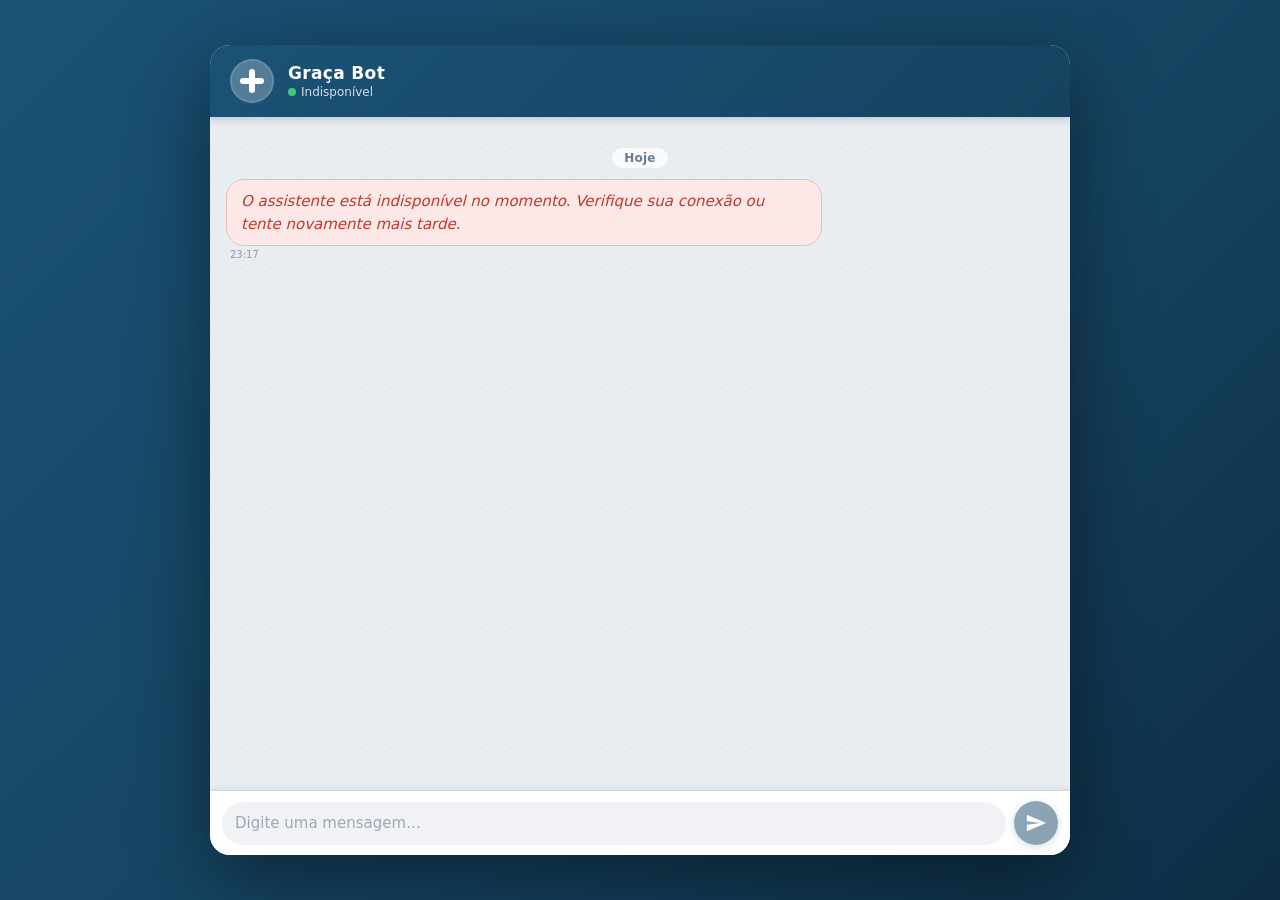
==== chat/index.html @ c24761d1 "feat: initial commit — Graça Widget + config segura via .env" ====
<!DOCTYPE html>
<html lang="pt-BR">
<head>
  <meta charset="UTF-8" />
  <meta name="viewport" content="width=device-width, initial-scale=1.0" />
  <title>Graça Bot — Igreja Comunhão da Graça</title>
  <link rel="stylesheet" href="style.css" />
  <!-- Ícone de microfone e envio via SVG inline no JS -->
</head>
<body>

  <!-- =============================================
       ESTRUTURA PRINCIPAL DO CHAT
  ============================================= -->
  <div class="chat-wrapper">

    <!-- CABEÇALHO DO CHAT -->
    <header class="chat-header">
      <div class="chat-header__avatar">
        <!-- Ícone de cruz estilizado -->
        <svg viewBox="0 0 40 40" fill="none" xmlns="http://www.w3.org/2000/svg" aria-hidden="true">
          <circle cx="20" cy="20" r="20" fill="rgba(255,255,255,0.15)"/>
          <rect x="17" y="8" width="6" height="24" rx="3" fill="white"/>
          <rect x="8" y="17" width="24" height="6" rx="3" fill="white"/>
        </svg>
      </div>
      <div class="chat-header__info">
        <span class="chat-header__name">Graça Bot</span>
        <span class="chat-header__status" id="headerStatus">Online</span>
      </div>
    </header>

    <!-- HISTÓRICO DE MENSAGENS -->
    <main class="chat-messages" id="chatMessages" role="log" aria-live="polite" aria-label="Histórico de mensagens">
      <!-- As mensagens são inseridas aqui dinamicamente pelo script.js -->

      <!-- Mensagem de boas-vindas gerada pelo JS na inicialização -->
    </main>

    <!-- INDICADOR "DIGITANDO..." -->
    <div class="typing-indicator" id="typingIndicator" aria-live="polite" aria-label="Bot está digitando" style="display:none;">
      <div class="typing-indicator__bubble">
        <span></span>
        <span></span>
        <span></span>
      </div>
      <span class="typing-indicator__text">Graça Bot está digitando…</span>
    </div>

    <!-- BARRA DE GRAVAÇÃO DE ÁUDIO (visível apenas durante a gravação) -->
    <div class="recording-bar" id="recordingBar" style="display:none;">
      <div class="recording-bar__pulse"></div>
      <span class="recording-bar__text">Gravando… <span id="recordingTimer">0:00</span></span>
      <button class="recording-bar__cancel" id="cancelRecordingBtn" title="Cancelar gravação" aria-label="Cancelar gravação">
        <!-- ícone X -->
        <svg viewBox="0 0 24 24" fill="none" stroke="currentColor" stroke-width="2.5" stroke-linecap="round">
          <line x1="18" y1="6" x2="6" y2="18"/>
          <line x1="6" y1="6" x2="18" y2="18"/>
        </svg>
      </button>
    </div>

    <!-- RODAPÉ: CAMPO DE ENTRADA E BOTÕES -->
    <footer class="chat-input-area">
      <div class="chat-input-wrapper">
        <textarea
          id="messageInput"
          class="chat-input"
          placeholder="Digite uma mensagem…"
          rows="1"
          maxlength="2000"
          aria-label="Campo de mensagem"
        ></textarea>
      </div>

      <!-- Botão de envio de texto -->
      <button class="btn-send" id="sendBtn" title="Enviar mensagem" aria-label="Enviar mensagem">
        <svg viewBox="0 0 24 24" fill="currentColor" xmlns="http://www.w3.org/2000/svg" aria-hidden="true">
          <path d="M2.01 21L23 12 2.01 3 2 10l15 2-15 2z"/>
        </svg>
      </button>

      <!-- Botão de gravação de áudio -->
      <button class="btn-audio" id="audioBtn" title="Gravar áudio" aria-label="Gravar áudio">
        <svg viewBox="0 0 24 24" fill="currentColor" xmlns="http://www.w3.org/2000/svg" aria-hidden="true">
          <path d="M12 14c1.66 0 3-1.34 3-3V5c0-1.66-1.34-3-3-3S9 3.34 9 5v6c0 1.66 1.34 3 3 3z"/>
          <path d="M17 11c0 2.76-2.24 5-5 5s-5-2.24-5-5H5c0 3.53 2.61 6.43 6 6.92V21h2v-3.08c3.39-.49 6-3.39 6-6.92h-2z"/>
        </svg>
      </button>
    </footer>

  </div><!-- /chat-wrapper -->

  <script src="script.js"></script>
</body>
</html>
---- chat/style.css ----
/* ================================================
   RESET E VARIÁVEIS GLOBAIS
================================================ */

*, *::before, *::after {
  box-sizing: border-box;
  margin: 0;
  padding: 0;
}

:root {
  /* Paleta principal — tema da Igreja */
  --color-primary:       #1a5276;  /* Azul escuro corporativo */
  --color-primary-dark:  #154360;
  --color-primary-light: #2e86c1;
  --color-accent:        #d4ac0d;  /* Dourado sutil */

  /* Bolhas de mensagem */
  --bubble-user-bg:      #1a5276;
  --bubble-user-text:    #ffffff;
  --bubble-bot-bg:       #ffffff;
  --bubble-bot-text:     #1a1a1a;
  --bubble-bot-shadow:   0 1px 3px rgba(0,0,0,0.12);

  /* Fundo do chat */
  --chat-bg:             #e8edf2;

  /* Input area */
  --input-bg:            #ffffff;
  --input-border:        #d0d7de;

  /* Tipografia */
  --font-family:         'Segoe UI', system-ui, -apple-system, sans-serif;
  --font-size-base:      15px;
  --font-size-small:     12px;
  --font-size-large:     17px;

  /* Bordas e sombras */
  --radius-bubble:       18px;
  --radius-input:        24px;
  --shadow-header:       0 2px 8px rgba(0,0,0,0.18);
  --shadow-input-area:   0 -1px 6px rgba(0,0,0,0.08);

  /* Transições */
  --transition-fast:     0.15s ease;
  --transition-normal:   0.25s ease;
}

/* ================================================
   BODY — FUNDO E LAYOUT EXTERNO
================================================ */

body {
  font-family: var(--font-family);
  font-size: var(--font-size-base);
  background: linear-gradient(135deg, #1a5276 0%, #154360 60%, #0e2d44 100%);
  min-height: 100dvh;
  display: flex;
  align-items: center;
  justify-content: center;
  padding: 16px;
}

/* ================================================
   CHAT WRAPPER — CONTAINER PRINCIPAL
================================================ */

.chat-wrapper {
  width: 100%;
  max-width: 860px;
  height: 90dvh;
  max-height: 900px;
  background: var(--chat-bg);
  border-radius: 20px;
  box-shadow: 0 24px 80px rgba(0,0,0,0.45);
  display: flex;
  flex-direction: column;
  overflow: hidden;
  position: relative;
}

/* ================================================
   CABEÇALHO
================================================ */

.chat-header {
  background: linear-gradient(135deg, var(--color-primary) 0%, var(--color-primary-dark) 100%);
  color: white;
  padding: 14px 20px;
  display: flex;
  align-items: center;
  gap: 14px;
  flex-shrink: 0;
  box-shadow: var(--shadow-header);
  z-index: 10;
}

.chat-header__avatar {
  width: 44px;
  height: 44px;
  flex-shrink: 0;
  border-radius: 50%;
  background: rgba(255,255,255,0.12);
  display: flex;
  align-items: center;
  justify-content: center;
  border: 2px solid rgba(255,255,255,0.25);
}

.chat-header__avatar svg {
  width: 100%;
  height: 100%;
}

.chat-header__info {
  display: flex;
  flex-direction: column;
  gap: 2px;
}

.chat-header__name {
  font-size: var(--font-size-large);
  font-weight: 700;
  letter-spacing: 0.02em;
}

.chat-header__status {
  font-size: var(--font-size-small);
  opacity: 0.82;
  display: flex;
  align-items: center;
  gap: 5px;
}

/* Bolinha verde indicadora de online */
.chat-header__status::before {
  content: '';
  display: inline-block;
  width: 8px;
  height: 8px;
  border-radius: 50%;
  background: #4cde80;
  animation: pulse-online 2s infinite;
  flex-shrink: 0;
}

@keyframes pulse-online {
  0%, 100% { opacity: 1; }
  50%       { opacity: 0.45; }
}

/* ================================================
   ÁREA DE MENSAGENS
================================================ */

.chat-messages {
  flex: 1;
  overflow-y: auto;
  padding: 20px 16px;
  display: flex;
  flex-direction: column;
  gap: 6px;
  scroll-behavior: smooth;

  /* Padrão de fundo sutil similar ao WhatsApp */
  background-color: var(--chat-bg);
  background-image:
    radial-gradient(circle at 1px 1px, rgba(26,82,118,0.05) 1px, transparent 0);
  background-size: 30px 30px;
}

/* Scrollbar personalizada (desktop) */
.chat-messages::-webkit-scrollbar { width: 6px; }
.chat-messages::-webkit-scrollbar-track { background: transparent; }
.chat-messages::-webkit-scrollbar-thumb {
  background: rgba(0,0,0,0.15);
  border-radius: 3px;
}

/* Separador de data */
.chat-date-separator {
  text-align: center;
  margin: 14px 0 8px;
  font-size: var(--font-size-small);
  color: #6b7c8e;
}

.chat-date-separator span {
  background: rgba(255,255,255,0.75);
  padding: 3px 12px;
  border-radius: 12px;
  font-weight: 600;
  letter-spacing: 0.02em;
}

/* ================================================
   BOLHAS DE MENSAGEM
================================================ */

.message {
  display: flex;
  flex-direction: column;
  max-width: 72%;
  animation: msg-appear 0.22s var(--transition-normal) both;
}

@keyframes msg-appear {
  from {
    opacity: 0;
    transform: translateY(10px) scale(0.97);
  }
  to {
    opacity: 1;
    transform: translateY(0) scale(1);
  }
}

/* Mensagem do USUÁRIO — direita */
.message--user {
  align-self: flex-end;
  align-items: flex-end;
}

/* Mensagem do BOT — esquerda */
.message--bot {
  align-self: flex-start;
  align-items: flex-start;
}

/* Conteúdo da bolha */
.message__bubble {
  padding: 10px 14px;
  border-radius: var(--radius-bubble);
  line-height: 1.5;
  word-break: break-word;
  position: relative;
}

.message--user .message__bubble {
  background: var(--bubble-user-bg);
  color: var(--bubble-user-text);
  border-bottom-right-radius: 4px;
  box-shadow: 0 2px 6px rgba(26,82,118,0.3);
}

.message--bot .message__bubble {
  background: var(--bubble-bot-bg);
  color: var(--bubble-bot-text);
  border-bottom-left-radius: 4px;
  box-shadow: var(--bubble-bot-shadow);
}

/* Horário da mensagem */
.message__time {
  font-size: 10px;
  color: #8a9ab0;
  margin-top: 3px;
  padding: 0 4px;
}

/* Player de áudio dentro da bolha */
.message__audio {
  width: 240px;
  max-width: 100%;
  margin: 4px 0;
  border-radius: 8px;
  outline: none;
}

/* Estilo do audio element */
audio {
  accent-color: var(--color-primary-light);
}

/* ================================================
   INDICADOR DE DIGITAÇÃO
================================================ */

.typing-indicator {
  display: flex;
  align-items: center;
  gap: 10px;
  padding: 8px 20px 4px;
  flex-shrink: 0;
}

.typing-indicator__bubble {
  background: white;
  border-radius: 18px;
  border-bottom-left-radius: 4px;
  padding: 10px 14px;
  display: flex;
  align-items: center;
  gap: 5px;
  box-shadow: var(--bubble-bot-shadow);
}

.typing-indicator__bubble span {
  width: 7px;
  height: 7px;
  background: #94a3b8;
  border-radius: 50%;
  display: inline-block;
  animation: typing-dot 1.2s infinite;
}

.typing-indicator__bubble span:nth-child(2) { animation-delay: 0.2s; }
.typing-indicator__bubble span:nth-child(3) { animation-delay: 0.4s; }

@keyframes typing-dot {
  0%, 80%, 100% { transform: translateY(0); opacity: 0.5; }
  40%            { transform: translateY(-6px); opacity: 1; }
}

.typing-indicator__text {
  font-size: var(--font-size-small);
  color: #6b7c8e;
  font-style: italic;
}

/* ================================================
   BARRA DE GRAVAÇÃO
================================================ */

.recording-bar {
  background: #fff3cd;
  border-top: 2px solid #f0c040;
  padding: 10px 20px;
  display: flex;
  align-items: center;
  gap: 12px;
  flex-shrink: 0;
  animation: slide-up 0.2s ease both;
}

@keyframes slide-up {
  from { transform: translateY(100%); opacity: 0; }
  to   { transform: translateY(0);    opacity: 1; }
}

/* Círculo pulsante (indicador de gravação) */
.recording-bar__pulse {
  width: 14px;
  height: 14px;
  border-radius: 50%;
  background: #e53935;
  flex-shrink: 0;
  animation: pulse-record 1s infinite;
}

@keyframes pulse-record {
  0%, 100% { box-shadow: 0 0 0 0 rgba(229,57,53,0.5); }
  50%       { box-shadow: 0 0 0 8px rgba(229,57,53,0); }
}

.recording-bar__text {
  flex: 1;
  font-size: var(--font-size-small);
  font-weight: 600;
  color: #7b3f00;
}

.recording-bar__cancel {
  background: none;
  border: none;
  cursor: pointer;
  padding: 4px;
  color: #c0392b;
  border-radius: 50%;
  display: flex;
  align-items: center;
  justify-content: center;
  transition: background var(--transition-fast);
}

.recording-bar__cancel:hover {
  background: rgba(192,57,43,0.12);
}

.recording-bar__cancel svg {
  width: 20px;
  height: 20px;
}

/* ================================================
   ÁREA DE ENTRADA DE TEXTO
================================================ */

.chat-input-area {
  background: white;
  border-top: 1px solid var(--input-border);
  padding: 10px 12px;
  display: flex;
  align-items: flex-end;
  gap: 8px;
  flex-shrink: 0;
  box-shadow: var(--shadow-input-area);
}

.chat-input-wrapper {
  flex: 1;
  background: #f0f2f5;
  border-radius: var(--radius-input);
  border: 1.5px solid transparent;
  transition: border-color var(--transition-fast);
  padding: 2px 8px;
  display: flex;
  align-items: center;
}

.chat-input-wrapper:focus-within {
  border-color: var(--color-primary-light);
  background: #ffffff;
}

.chat-input {
  width: 100%;
  border: none;
  background: transparent;
  font-family: var(--font-family);
  font-size: var(--font-size-base);
  color: #1a1a1a;
  resize: none;
  outline: none;
  max-height: 120px;
  min-height: 36px;
  padding: 8px 4px;
  line-height: 1.4;
  /* remove scrollbar até necessário */
  overflow-y: hidden;
}

.chat-input::placeholder {
  color: #9da8b5;
}

/* Botão de envio */
.btn-send {
  width: 44px;
  height: 44px;
  border-radius: 50%;
  border: none;
  background: linear-gradient(135deg, var(--color-primary) 0%, var(--color-primary-dark) 100%);
  color: white;
  cursor: pointer;
  display: flex;
  align-items: center;
  justify-content: center;
  flex-shrink: 0;
  transition: transform var(--transition-fast), box-shadow var(--transition-fast);
  box-shadow: 0 2px 8px rgba(26,82,118,0.35);
}

.btn-send:hover {
  transform: scale(1.08);
  box-shadow: 0 4px 14px rgba(26,82,118,0.45);
}

.btn-send:active {
  transform: scale(0.95);
}

.btn-send svg {
  width: 22px;
  height: 22px;
}

/* Botão de áudio */
.btn-audio {
  display: none; /* Temporáriamente desabilitado */
  width: 44px;
  height: 44px;
  border-radius: 50%;
  border: none;
  background: #f0f2f5;
  color: #5f6b7a;
  cursor: pointer;
  align-items: center;
  justify-content: center;
  flex-shrink: 0;
  transition: background var(--transition-fast), color var(--transition-fast), transform var(--transition-fast);
}

.btn-audio:hover {
  background: #e2e8f0;
  color: var(--color-primary);
}

.btn-audio.recording {
  background: #fde8e8;
  color: #e53935;
  animation: btn-audio-recording 1s infinite;
}

@keyframes btn-audio-recording {
  0%, 100% { box-shadow: 0 0 0 0 rgba(229,57,53,0.3); }
  50%       { box-shadow: 0 0 0 8px rgba(229,57,53,0); }
}

.btn-audio svg {
  width: 22px;
  height: 22px;
}

/* ================================================
   MENSAGEM DE ERRO INLINE
================================================ */

.message--error .message__bubble {
  background: #fde8e8;
  color: #c0392b;
  border: 1px solid #f5b7b1;
  font-style: italic;
}

/* ================================================
   SCROLL AUTOMÁTICO — seta de descida visível
================================================ */

.scroll-down-btn {
  position: absolute;
  bottom: 90px;
  right: 20px;
  width: 38px;
  height: 38px;
  border-radius: 50%;
  border: none;
  background: white;
  color: var(--color-primary);
  cursor: pointer;
  box-shadow: 0 2px 8px rgba(0,0,0,0.18);
  display: flex;
  align-items: center;
  justify-content: center;
  opacity: 0;
  pointer-events: none;
  transition: opacity var(--transition-normal), transform var(--transition-fast);
  z-index: 20;
}

.scroll-down-btn.visible {
  opacity: 1;
  pointer-events: auto;
}

.scroll-down-btn:hover {
  transform: scale(1.1);
}

.scroll-down-btn svg {
  width: 20px;
  height: 20px;
}

/* ================================================
   LINK dentro de mensagem do bot
================================================ */

.message--bot a {
  color: var(--color-primary-light);
  text-decoration: underline;
  word-break: break-all;
}

/* ================================================
   RESPONSIVIDADE
================================================ */

/* Tablet */
@media (max-width: 768px) {
  body {
    padding: 0;
    align-items: stretch;
  }

  .chat-wrapper {
    max-width: 100%;
    height: 100dvh;
    max-height: none;
    border-radius: 0;
    box-shadow: none;
  }

  .message {
    max-width: 85%;
  }
}

/* Smartphone pequeno */
@media (max-width: 390px) {
  .chat-header {
    padding: 10px 14px;
  }

  .chat-header__name {
    font-size: 15px;
  }

  .chat-messages {
    padding: 14px 10px;
  }

  .message {
    max-width: 92%;
  }

  .message__audio {
    width: 200px;
  }

  .btn-send,
  .btn-audio {
    width: 40px;
    height: 40px;
  }
}

/* ================================================
   ACESSIBILIDADE — foco visível
================================================ */

/* Foco visível apenas em botões.
   O textarea usa o wrapper arredondado (.chat-input-wrapper:focus-within)
   como indicador de foco — sem outline quadrado sobreposto. */
button:focus-visible {
  outline: 2px solid var(--color-primary-light);
  outline-offset: 2px;
}
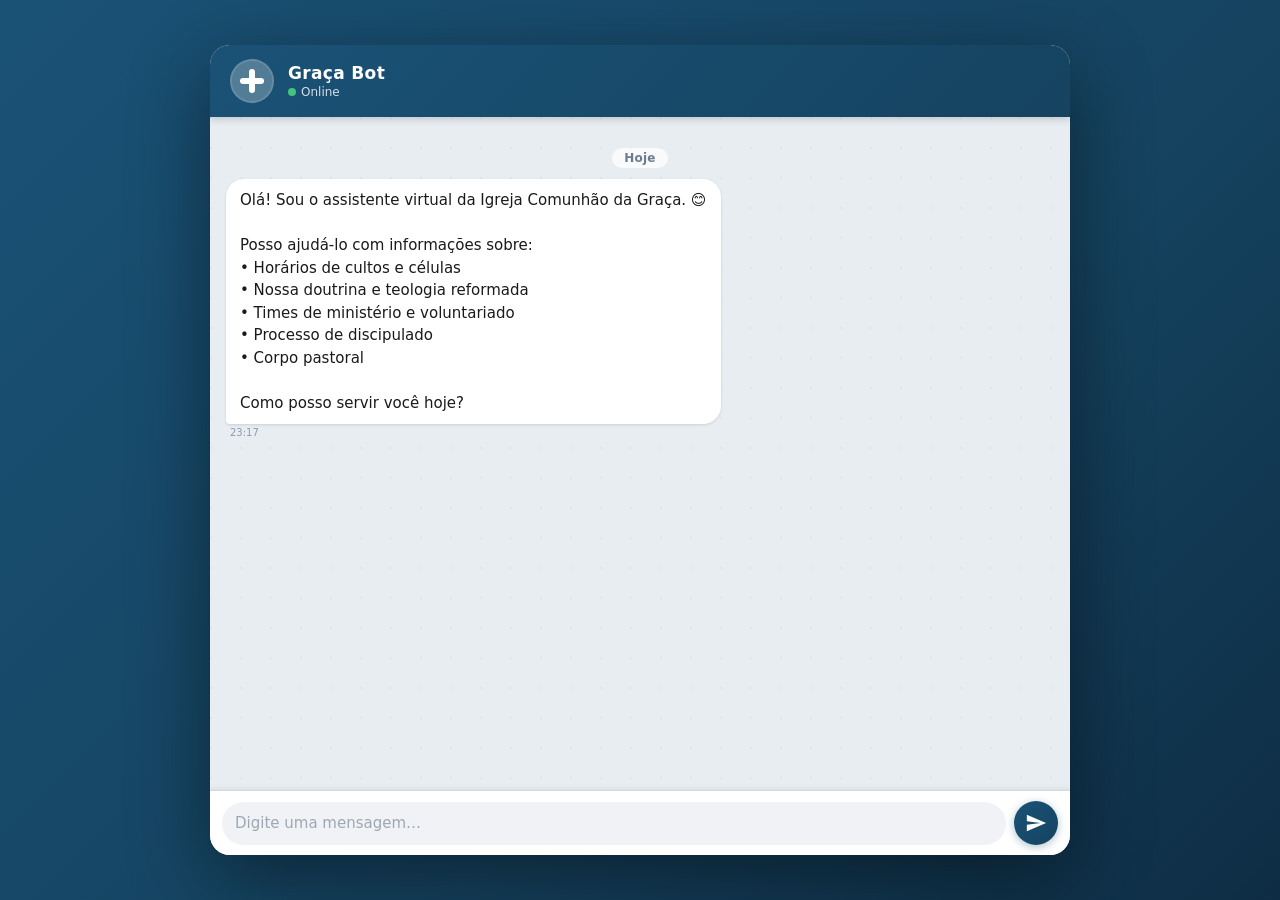
==== commit bf1470ff: "primeiro" ====
--- a/chat/index.html
+++ b/chat/index.html
@@ -91,6 +91,7 @@
 
   </div><!-- /chat-wrapper -->
 
+  <script src="config.js"></script>
   <script src="script.js"></script>
 </body>
 </html>
